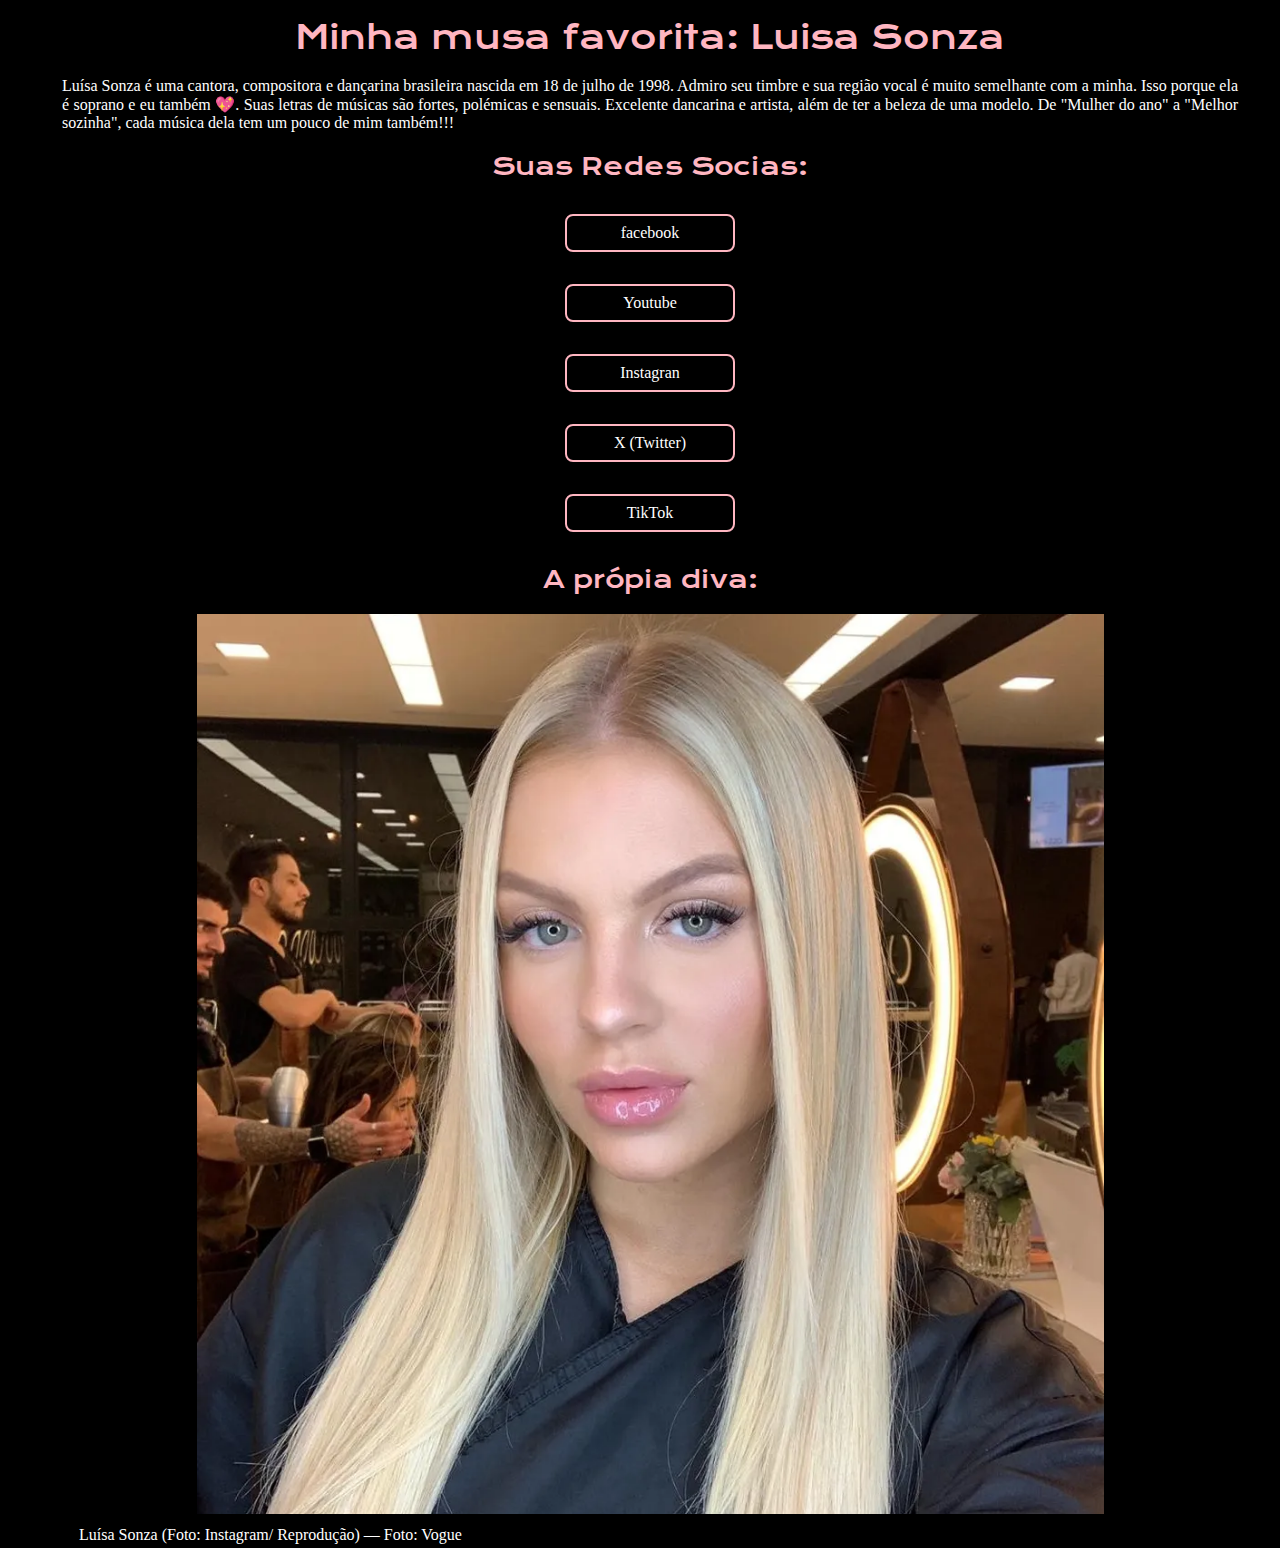
==== ExeciciosEstilizacao/index.html @ 6606c74e "aaaaaaaaaa" ====
<!DOCTYPE html>
<html lang="pt-br">
<head>
    <meta charset="UTF-8">
    <meta name="viewport" content="width=device-width, initial-scale=1.0">
    <!-- linkando o html ao css, indicando estilo + local do arquivo -->
    <link rel="stylesheet" href="style.css">
    <title>Musa</title>
</head>
<body>
    <h1 class="tittle">Minha musa favorita: Luisa Sonza</h1>
    <p>Luísa Sonza é uma cantora, compositora e dançarina brasileira nascida em 18 de julho de 1998. Admiro seu timbre e sua região vocal é muito semelhante com a minha. Isso porque ela é soprano e eu também 💖. Suas letras de músicas são fortes, polémicas e sensuais. Excelente dancarina e artista, além de ter a beleza de uma modelo. De "Mulher do ano" a "Melhor sozinha", cada música dela tem um pouco de mim também!!!</p>
    <div class="redesSociais">
        <h2 class="subtittle">Suas Redes Socias:</h2>
        <a href="https://www.facebook.com/LuisaSonza/" class="botao">facebook</a>
        <a href="https://www.youtube.com/channel/UCnJoUTYXU142gxoyDzp-KRQ" class="botao">Youtube</a>
        <a href="https://www.instagram.com/luisasonza/" class="botao">Instagran</a>
        <a href="https://twitter.com/luisasonza" class="botao">X (Twitter)</a>
        <a href="https://www.tiktok.com/@luisasonza" class="botao">TikTok</a>
        <h2 class="subtittle">A própia diva:</h2>
    </div>
    <div class="imagem">
        <img src="Luisa.webp" alt="Foto de Luisa Sonsa">
        <p>Luísa Sonza (Foto: Instagram/ Reprodução) — Foto: Vogue</p>
    </div>
</body>
</html>
---- ExeciciosEstilizacao/style.css ----
@import url('https://fonts.googleapis.com/css2?family=Krona+One&display=swap');

*{
    margin: 0;
    padding: 0;
}
    
body{
    background-color: black;

    /* Imagem n vai sair do body
    Faz com que os elementos filhos se ajustem de acordo com o tamanho do elemento pai */
    box-sizing: border-box;

    height: 100vh;
    /* altura = 100vh = porção de área visível da tela */

    width: 100%;
    /* largura = 100% da tela */

    margin: 10px;

}

.tittle{
    color:lightpink;
    text-align: center;/*centraliza o texto*/
    font-family: 'Krona One', sans-serif;
    font-weight: 400;
    padding: 2px;
    margin: 15px;
}

p{
    color: #ffffff;
    text-align: justify; /* Justifica o texto */
    padding: 2px;
    margin: 0 50px;
}

.subtittle{
    color:lightpink;
    text-align: center;/*centraliza o texto*/
    font-family: 'Krona One', sans-serif;
    font-weight: 400;
    font-size: 24px;
}

.redesSociais{
    display: flex; /*Ativa o flexbox*/
    flex-direction: column; /*Dispoe os elementos um em baixo do outro*/
    align-items: center; /*Centraliza td*/
    gap: 32px; /* espaçamento entre cada elemento */
    margin: 15px;
    padding: 2px;
}

.botao{
    color: #ffffff;
    text-decoration: none;
    border: 2px solid lightpink;
    padding: 8px;;
    border-radius: 8px;
    width: 150px;
    text-align: center;
}

.botao:hover{ /* Quando passar o mouse */

    color: lightpink;
    
    border: 2px solid #ffffff;

    transform: scale(1.2); /* aumenta-se a escala */
}

img{
    height: 900px;
    width: 907px;
    object-fit:cover;
    /* Padroniza a imagem pra ela n ficar bugada, como?? */
    margin: auto;
}

.imagem{
    display: flex;
    justify-content: center;
    flex-direction: column; /*Dispoe os elementos um em baixo do outro*/
    gap: 10px;
    margin: 15px;
    padding: 2px;
}
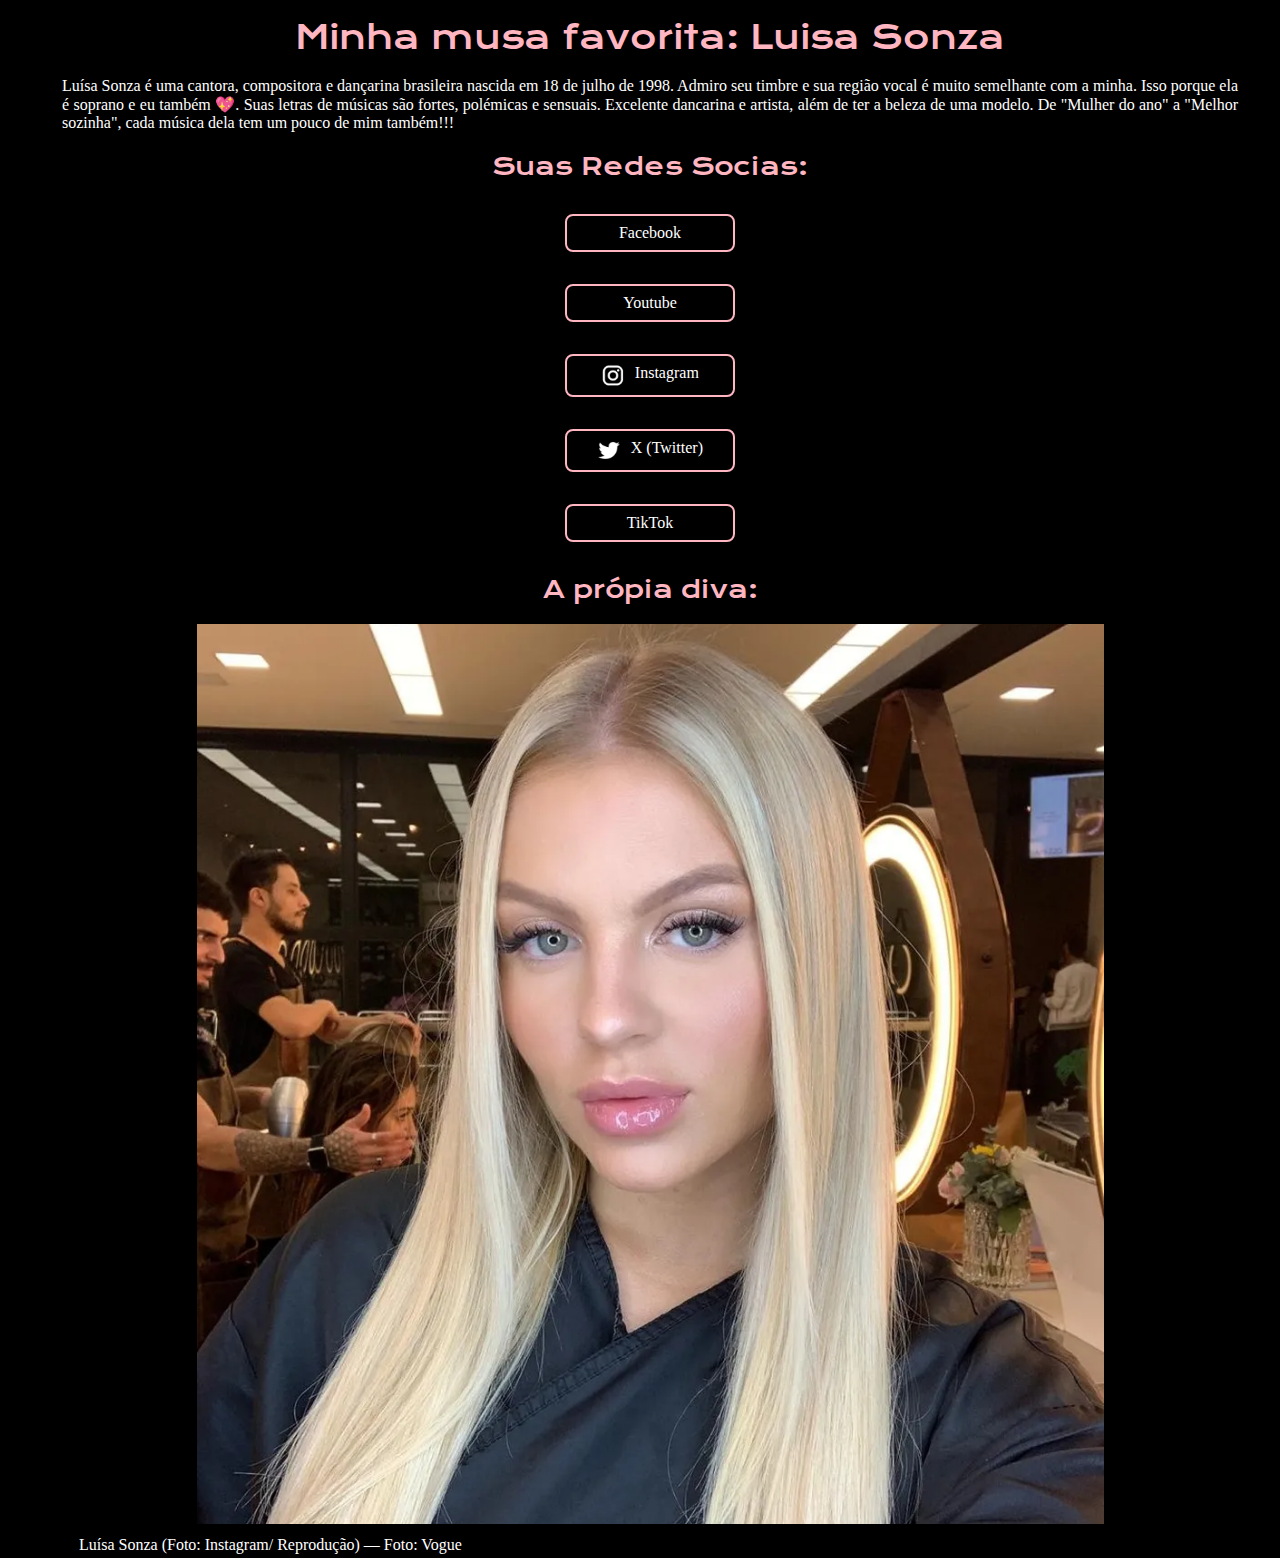
==== commit fdb8e441: "up" ====
--- a/ExeciciosEstilizacao/index.html
+++ b/ExeciciosEstilizacao/index.html
@@ -12,15 +12,17 @@
     <p>Luísa Sonza é uma cantora, compositora e dançarina brasileira nascida em 18 de julho de 1998. Admiro seu timbre e sua região vocal é muito semelhante com a minha. Isso porque ela é soprano e eu também 💖. Suas letras de músicas são fortes, polémicas e sensuais. Excelente dancarina e artista, além de ter a beleza de uma modelo. De "Mulher do ano" a "Melhor sozinha", cada música dela tem um pouco de mim também!!!</p>
     <div class="redesSociais">
         <h2 class="subtittle">Suas Redes Socias:</h2>
-        <a href="https://www.facebook.com/LuisaSonza/" class="botao">facebook</a>
+        <a href="https://www.facebook.com/LuisaSonza/" class="botao">Facebook </a>
         <a href="https://www.youtube.com/channel/UCnJoUTYXU142gxoyDzp-KRQ" class="botao">Youtube</a>
-        <a href="https://www.instagram.com/luisasonza/" class="botao">Instagran</a>
-        <a href="https://twitter.com/luisasonza" class="botao">X (Twitter)</a>
+        <a href="https://www.instagram.com/luisasonza/" class="botao">
+            <img src="./icons/instagram.png" alt="Logo do instagram" class="icon"> Instagram</a>
+        <a href="https://twitter.com/luisasonza" class="botao">
+            <img src="./icons/twitter.png" alt="Logo do Twitter: X" class="icon">X (Twitter)</a>
         <a href="https://www.tiktok.com/@luisasonza" class="botao">TikTok</a>
         <h2 class="subtittle">A própia diva:</h2>
     </div>
     <div class="imagem">
-        <img src="Luisa.webp" alt="Foto de Luisa Sonsa">
+        <img src="Luisa.webp" alt="Foto de Luisa Sonsa" class="luisaImg">
         <p>Luísa Sonza (Foto: Instagram/ Reprodução) — Foto: Vogue</p>
     </div>
 </body>
--- a/ExeciciosEstilizacao/style.css
+++ b/ExeciciosEstilizacao/style.css
@@ -63,6 +63,9 @@
     border-radius: 8px;
     width: 150px;
     text-align: center;
+    display: flex;
+    justify-content: center;
+    gap: 10px;
 }
 
 .botao:hover{ /* Quando passar o mouse */
@@ -74,7 +77,11 @@
     transform: scale(1.2); /* aumenta-se a escala */
 }
 
-img{
+.icon{
+    height: 23px;
+}
+
+.luisaImg{
     height: 900px;
     width: 907px;
     object-fit:cover;
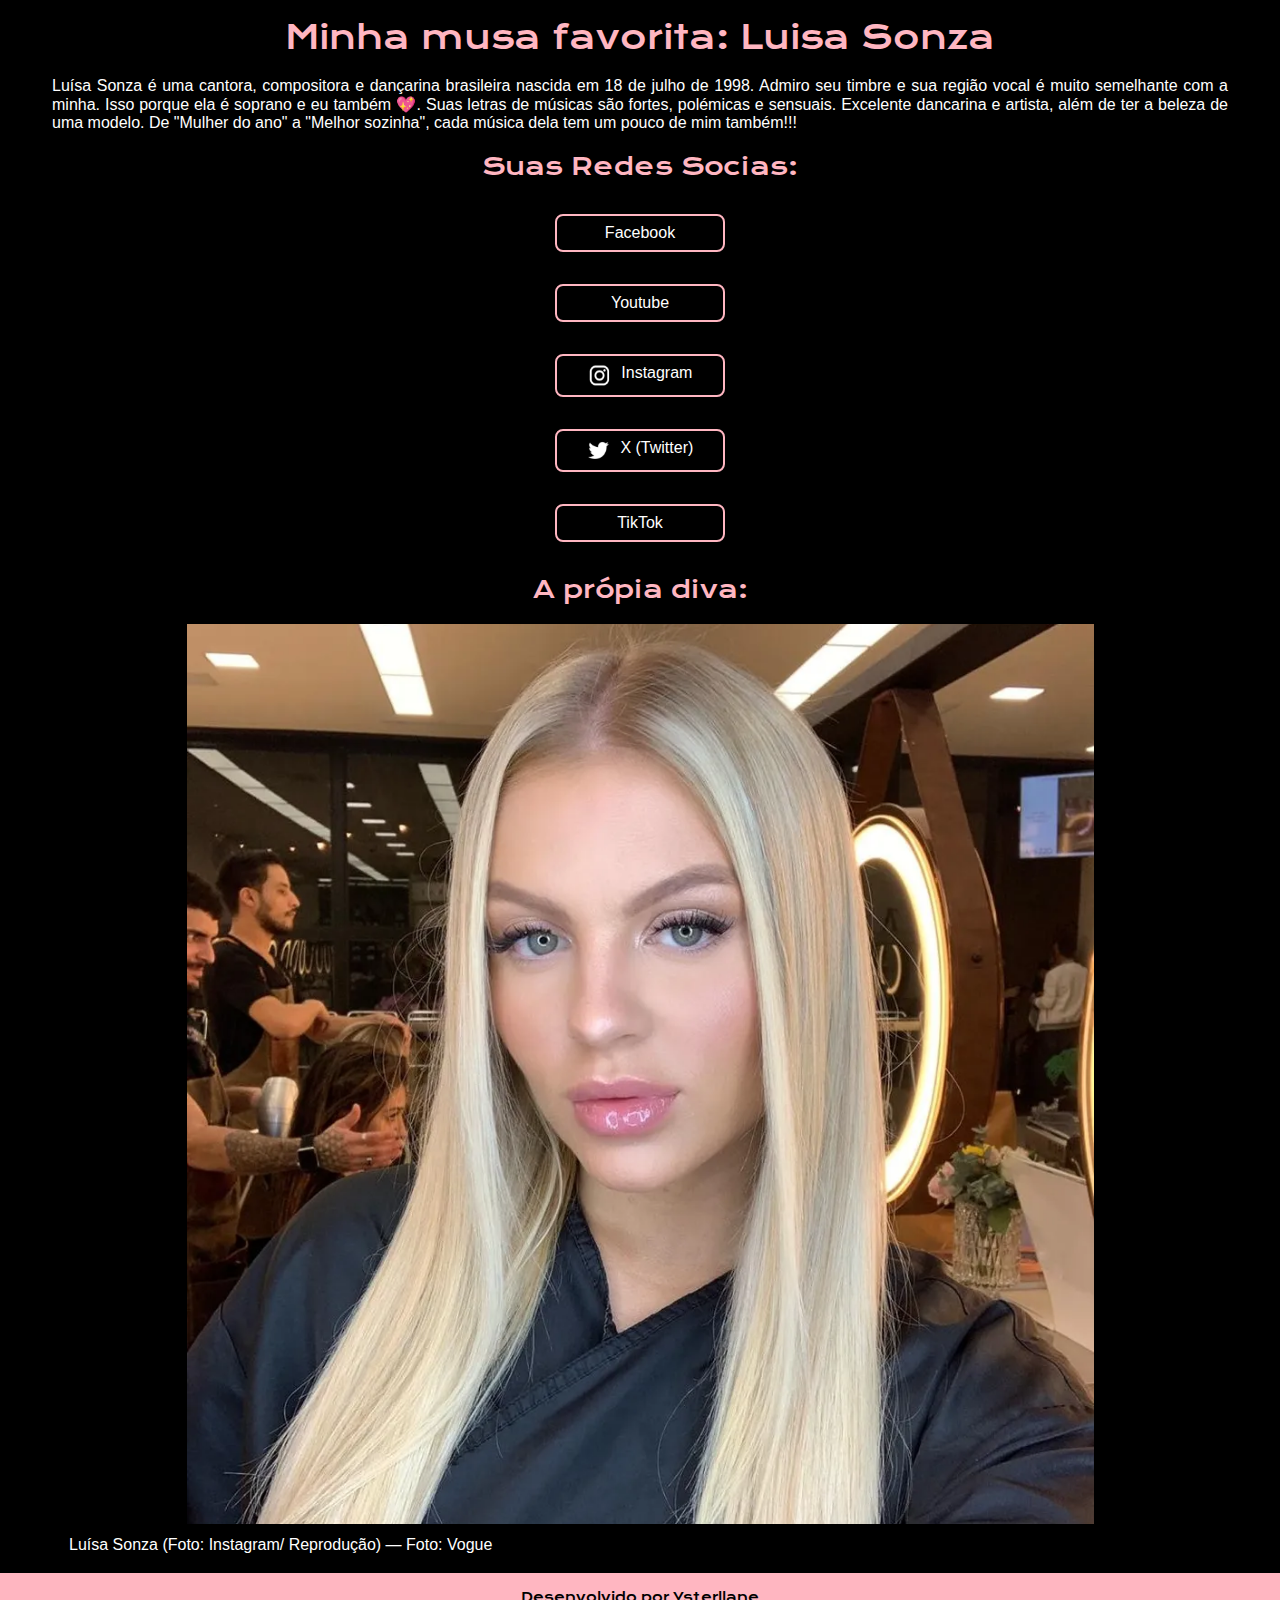
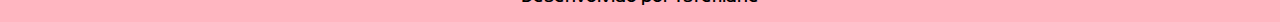
==== commit d54dc417: "up" ====
--- a/ExeciciosEstilizacao/index.html
+++ b/ExeciciosEstilizacao/index.html
@@ -8,22 +8,27 @@
     <title>Musa</title>
 </head>
 <body>
-    <h1 class="tittle">Minha musa favorita: Luisa Sonza</h1>
-    <p>Luísa Sonza é uma cantora, compositora e dançarina brasileira nascida em 18 de julho de 1998. Admiro seu timbre e sua região vocal é muito semelhante com a minha. Isso porque ela é soprano e eu também 💖. Suas letras de músicas são fortes, polémicas e sensuais. Excelente dancarina e artista, além de ter a beleza de uma modelo. De "Mulher do ano" a "Melhor sozinha", cada música dela tem um pouco de mim também!!!</p>
-    <div class="redesSociais">
-        <h2 class="subtittle">Suas Redes Socias:</h2>
-        <a href="https://www.facebook.com/LuisaSonza/" class="botao">Facebook </a>
-        <a href="https://www.youtube.com/channel/UCnJoUTYXU142gxoyDzp-KRQ" class="botao">Youtube</a>
-        <a href="https://www.instagram.com/luisasonza/" class="botao">
-            <img src="./icons/instagram.png" alt="Logo do instagram" class="icon"> Instagram</a>
-        <a href="https://twitter.com/luisasonza" class="botao">
-            <img src="./icons/twitter.png" alt="Logo do Twitter: X" class="icon">X (Twitter)</a>
-        <a href="https://www.tiktok.com/@luisasonza" class="botao">TikTok</a>
-        <h2 class="subtittle">A própia diva:</h2>
-    </div>
-    <div class="imagem">
-        <img src="Luisa.webp" alt="Foto de Luisa Sonsa" class="luisaImg">
-        <p>Luísa Sonza (Foto: Instagram/ Reprodução) — Foto: Vogue</p>
-    </div>
+    <main>
+        <h1 class="tittle">Minha musa favorita: Luisa Sonza</h1>
+        <p class="conteudo">Luísa Sonza é uma cantora, compositora e dançarina brasileira nascida em 18 de julho de 1998. Admiro seu timbre e sua região vocal é muito semelhante com a minha. Isso porque ela é soprano e eu também 💖. Suas letras de músicas são fortes, polémicas e sensuais. Excelente dancarina e artista, além de ter a beleza de uma modelo. De "Mulher do ano" a "Melhor sozinha", cada música dela tem um pouco de mim também!!!</p>
+        <div class="redesSociais">
+            <h2 class="subtittle">Suas Redes Socias:</h2>
+            <a href="https://www.facebook.com/LuisaSonza/" class="botao">Facebook </a>
+            <a href="https://www.youtube.com/channel/UCnJoUTYXU142gxoyDzp-KRQ" class="botao">Youtube</a>
+            <a href="https://www.instagram.com/luisasonza/" class="botao">
+                <img src="./icons/instagram.png" alt="Logo do instagram" class="icon"> Instagram</a>
+            <a href="https://twitter.com/luisasonza" class="botao">
+                <img src="./icons/twitter.png" alt="Logo do Twitter: X" class="icon">X (Twitter)</a>
+            <a href="https://www.tiktok.com/@luisasonza" class="botao">TikTok</a>
+            <h2 class="subtittle">A própia diva:</h2>
+        </div>
+        <div class="imagem">
+            <img src="Luisa.webp" alt="Foto de Luisa Sonsa" class="luisaImg">
+            <p class="conteudo">Luísa Sonza (Foto: Instagram/ Reprodução) — Foto: Vogue</p>
+        </div>
+    </main>
+    <footer>
+        <p>Desenvolvido por Ysterllane</p>
+    </footer>
 </body>
 </html>--- a/ExeciciosEstilizacao/style.css
+++ b/ExeciciosEstilizacao/style.css
@@ -11,15 +11,6 @@
     /* Imagem n vai sair do body
     Faz com que os elementos filhos se ajustem de acordo com o tamanho do elemento pai */
     box-sizing: border-box;
-
-    height: 100vh;
-    /* altura = 100vh = porção de área visível da tela */
-
-    width: 100%;
-    /* largura = 100% da tela */
-
-    margin: 10px;
-
 }
 
 .tittle{
@@ -31,11 +22,13 @@
     margin: 15px;
 }
 
-p{
+.conteudo{
     color: #ffffff;
     text-align: justify; /* Justifica o texto */
     padding: 2px;
     margin: 0 50px;
+    font-family: 'Comic sans', sans-serif;
+    font-size: 16px;
 }
 
 .subtittle{
@@ -66,6 +59,8 @@
     display: flex;
     justify-content: center;
     gap: 10px;
+    font-family: 'Comic sans', sans-serif;
+    font-size: 16px;
 }
 
 .botao:hover{ /* Quando passar o mouse */
@@ -96,4 +91,14 @@
     gap: 10px;
     margin: 15px;
     padding: 2px;
+}
+
+footer{
+    background-color:lightpink;
+    color:#000000;
+    text-align: center;
+    padding: 16px;
+    font-family: 'Krona One', sans-serif;
+    font-weight: 400;
+    font-size: 13px;
 }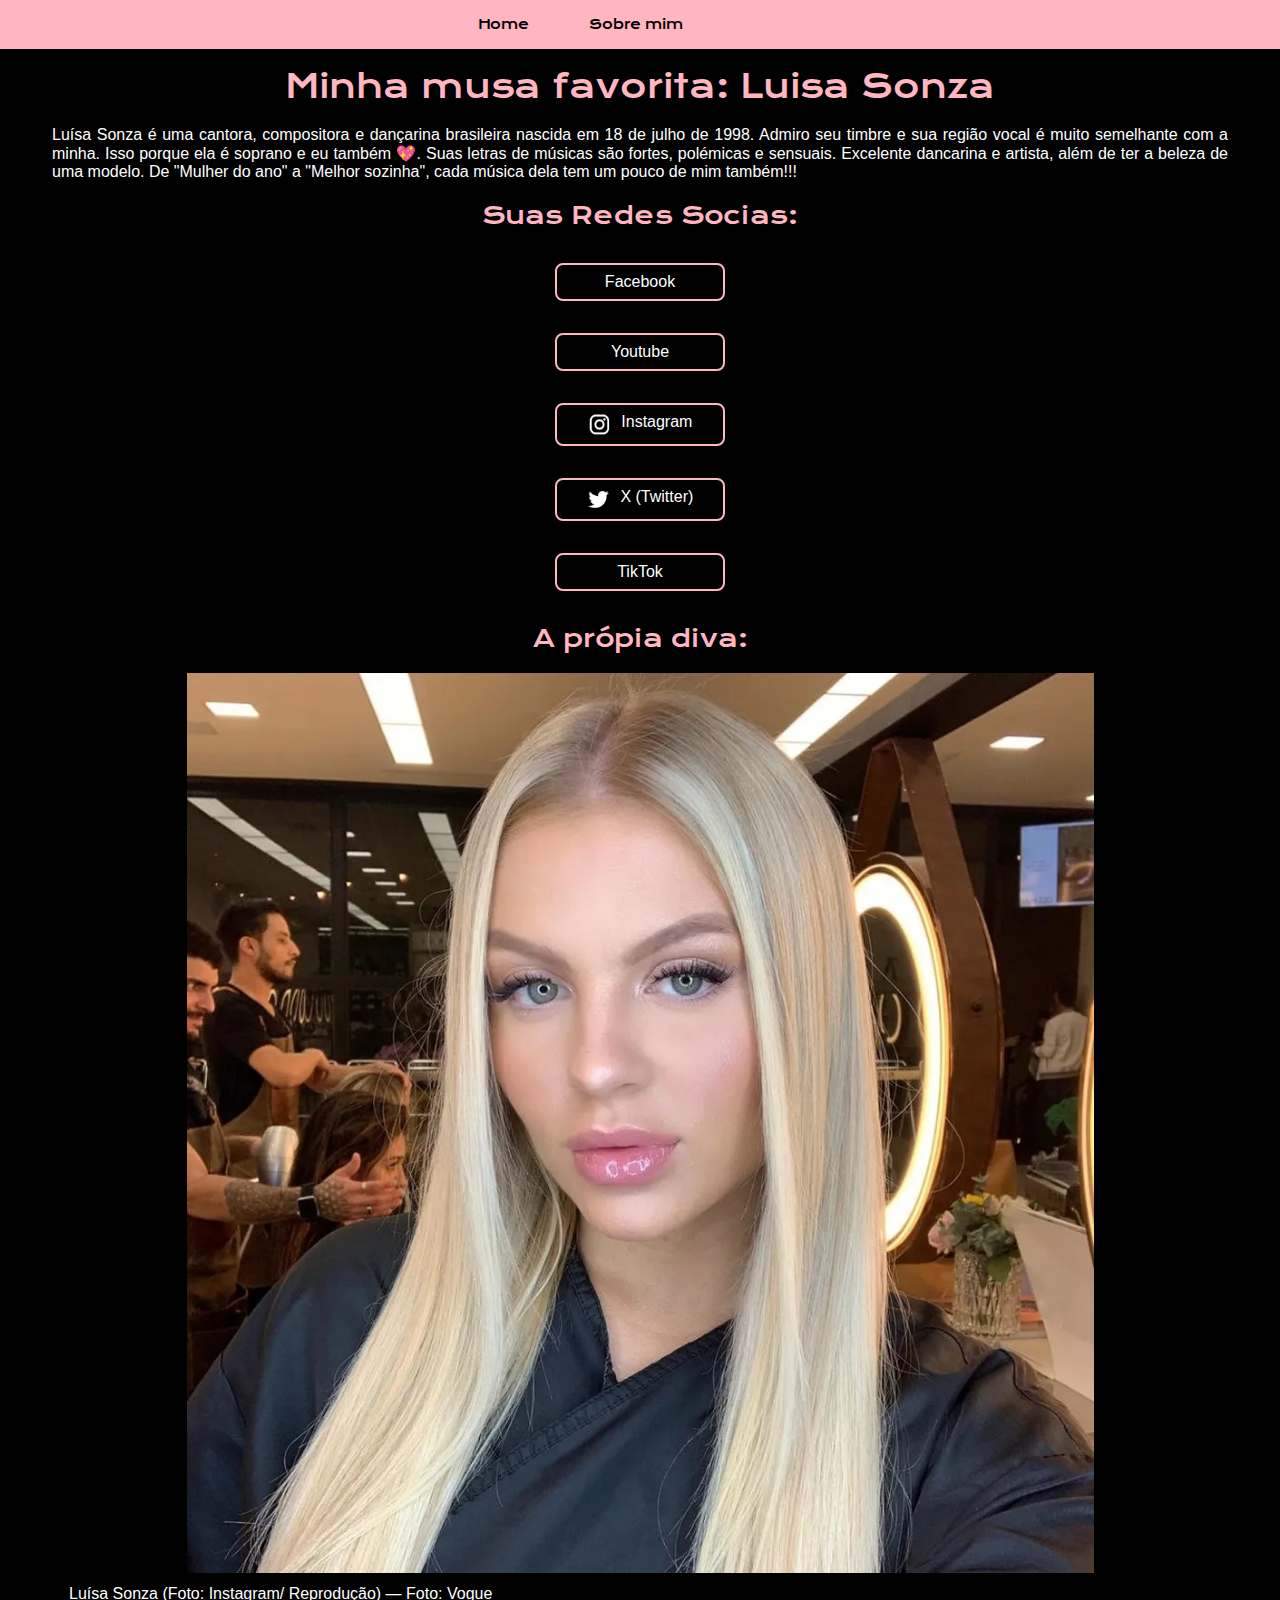
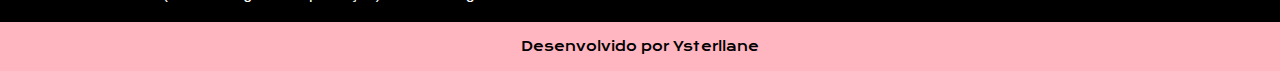
==== commit 1592a1c6: "up" ====
--- a/ExeciciosEstilizacao/index.html
+++ b/ExeciciosEstilizacao/index.html
@@ -4,10 +4,16 @@
     <meta charset="UTF-8">
     <meta name="viewport" content="width=device-width, initial-scale=1.0">
     <!-- linkando o html ao css, indicando estilo + local do arquivo -->
-    <link rel="stylesheet" href="style.css">
+    <link rel="stylesheet" href="./styles/style.css">
     <title>Musa</title>
 </head>
 <body>
+    <header class="cabecalho">
+        <nav class="cabecalho__menu">
+            <a class="cabecalho__menu__links" href="index.html">Home</a>
+            <a class="cabecalho__menu__links" href="about.html">Sobre mim</a>
+        </nav>
+    </header>
     <main>
         <h1 class="tittle">Minha musa favorita: Luisa Sonza</h1>
         <p class="conteudo">Luísa Sonza é uma cantora, compositora e dançarina brasileira nascida em 18 de julho de 1998. Admiro seu timbre e sua região vocal é muito semelhante com a minha. Isso porque ela é soprano e eu também 💖. Suas letras de músicas são fortes, polémicas e sensuais. Excelente dancarina e artista, além de ter a beleza de uma modelo. De "Mulher do ano" a "Melhor sozinha", cada música dela tem um pouco de mim também!!!</p>
@@ -16,14 +22,14 @@
             <a href="https://www.facebook.com/LuisaSonza/" class="botao">Facebook </a>
             <a href="https://www.youtube.com/channel/UCnJoUTYXU142gxoyDzp-KRQ" class="botao">Youtube</a>
             <a href="https://www.instagram.com/luisasonza/" class="botao">
-                <img src="./icons/instagram.png" alt="Logo do instagram" class="icon"> Instagram</a>
+                <img src="./styles/imagens/instagram.png" alt="Logo do instagram" class="icon"> Instagram</a>
             <a href="https://twitter.com/luisasonza" class="botao">
-                <img src="./icons/twitter.png" alt="Logo do Twitter: X" class="icon">X (Twitter)</a>
+                <img src="./styles/imagens/twitter.png" alt="Logo do Twitter: X" class="icon">X (Twitter)</a>
             <a href="https://www.tiktok.com/@luisasonza" class="botao">TikTok</a>
             <h2 class="subtittle">A própia diva:</h2>
         </div>
         <div class="imagem">
-            <img src="Luisa.webp" alt="Foto de Luisa Sonsa" class="luisaImg">
+            <img src="./styles/imagens/Luisa.webp" alt="Foto de Luisa Sonsa" class="luisaImg">
             <p class="conteudo">Luísa Sonza (Foto: Instagram/ Reprodução) — Foto: Vogue</p>
         </div>
     </main>
--- a/ExeciciosEstilizacao/styles/style.css
+++ b/ExeciciosEstilizacao/styles/style.css
@@ -0,0 +1,129 @@
+@import url('https://fonts.googleapis.com/css2?family=Krona+One&display=swap');
+
+*{
+    margin: 0;
+    padding: 0;
+}
+ 
+.cabecalho{
+    background-color:lightpink;
+    text-align: center;
+    padding: 16px;
+    display: flex ;/*necessário pra funcinar o gap*/
+    align-items: center;
+}
+
+.cabecalho__menu{
+    display: flex ;/*necessário pra funcinar o gap*/
+    align-items: center;
+    text-align: center;
+    gap: 60px;
+    padding: 0% 37%;
+}
+
+.cabecalho__menu__links{
+    color:#000000;
+    text-decoration: none;
+    font-family: 'Krona One', sans-serif;
+    font-weight: 400;
+    font-size: 13px;
+}
+
+
+body{
+    background-color: black;
+
+    /* Imagem n vai sair do body
+    Faz com que os elementos filhos se ajustem de acordo com o tamanho do elemento pai */
+    box-sizing: border-box;
+}
+
+.tittle{
+    color:lightpink;
+    text-align: center;/*centraliza o texto*/
+    font-family: 'Krona One', sans-serif;
+    font-weight: 400;
+    padding: 2px;
+    margin: 15px;
+}
+
+.conteudo{
+    color: #ffffff;
+    text-align: justify; /* Justifica o texto */
+    padding: 2px;
+    margin: 0 50px;
+    font-family: 'Comic sans', sans-serif;
+    font-size: 16px;
+}
+
+.subtittle{
+    color:lightpink;
+    text-align: center;/*centraliza o texto*/
+    font-family: 'Krona One', sans-serif;
+    font-weight: 400;
+    font-size: 24px;
+}
+
+.redesSociais{
+    display: flex; /*Ativa o flexbox*/
+    flex-direction: column; /*Dispoe os elementos um em baixo do outro*/
+    align-items: center; /*Centraliza td*/
+    gap: 32px; /* espaçamento entre cada elemento */
+    margin: 15px;
+    padding: 2px;
+}
+
+.botao{
+    color: #ffffff;
+    text-decoration: none;
+    border: 2px solid lightpink;
+    padding: 8px;;
+    border-radius: 8px;
+    width: 150px;
+    text-align: center;
+    display: flex;
+    justify-content: center;
+    gap: 10px;
+    font-family: 'Comic sans', sans-serif;
+    font-size: 16px;
+}
+
+.botao:hover{ /* Quando passar o mouse */
+
+    color: lightpink;
+    
+    border: 2px solid #ffffff;
+
+    transform: scale(1.2); /* aumenta-se a escala */
+}
+
+.icon{
+    height: 23px;
+}
+
+.luisaImg{
+    height: 900px;
+    width: 907px;
+    object-fit:cover;
+    /* Padroniza a imagem pra ela n ficar bugada, como?? */
+    margin: auto;
+}
+
+.imagem{
+    display: flex;
+    justify-content: center;
+    flex-direction: column; /*Dispoe os elementos um em baixo do outro*/
+    gap: 10px;
+    margin: 15px;
+    padding: 2px;
+}
+
+footer{
+    background-color:lightpink;
+    color:#000000;
+    text-align: center;
+    padding: 16px;
+    font-family: 'Krona One', sans-serif;
+    font-weight: 400;
+    font-size: 13px;
+}